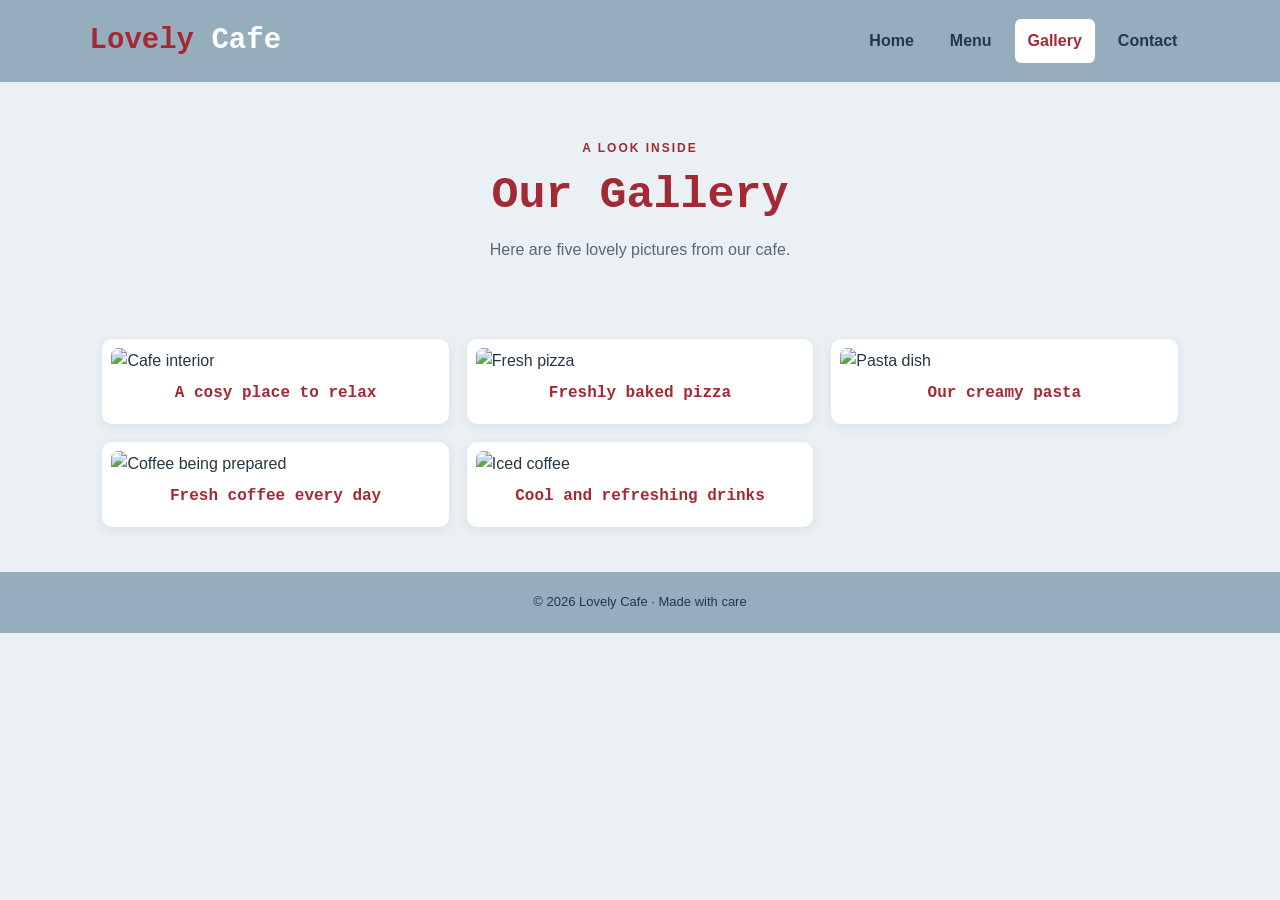
==== gallery.html @ 81d51805 "Add gallery page with five images Created a Gallery page with five different pictures of cafe food, " ====
<!DOCTYPE html>
<html lang="en"><head><meta charset="UTF-8"><meta name="viewport" content="width=device-width, initial-scale=1.0"><title>Lovely Cafe | Gallery</title><link rel="stylesheet" href="style.css"></head><body>
<header class="site-header"><div class="brand">Lovely <span>Cafe</span></div><nav><a href="index.html">Home</a><a href="menu.html">Menu</a><a class="active" href="gallery.html">Gallery</a><a href="contact.html">Contact</a></nav></header>
<main><section class="page-heading"><p class="eyebrow">A LOOK INSIDE</p><h1>Our Gallery</h1><p>Here are five lovely pictures from our cafe.</p></section>
<section class="section"><div class="gallery-grid">
<figure><img src="https://images.unsplash.com/photo-1554118811-1e0d58224f24?auto=format&fit=crop&w=900&q=85" alt="Cafe interior"><figcaption>A cosy place to relax</figcaption></figure>
<figure><img src="https://images.unsplash.com/photo-1513104890138-7c749659a591?auto=format&fit=crop&w=900&q=85" alt="Fresh pizza"><figcaption>Freshly baked pizza</figcaption></figure>
<figure><img src="https://images.unsplash.com/photo-1473093295043-cdd812d0e601?auto=format&fit=crop&w=900&q=85" alt="Pasta dish"><figcaption>Our creamy pasta</figcaption></figure>
<figure><img src="https://images.unsplash.com/photo-1495474472287-4d71bcdd2085?auto=format&fit=crop&w=900&q=85" alt="Coffee being prepared"><figcaption>Fresh coffee every day</figcaption></figure>
<figure><img src="https://images.unsplash.com/photo-1461023058943-07fcbe16d735?auto=format&fit=crop&w=900&q=85" alt="Iced coffee"><figcaption>Cool and refreshing drinks</figcaption></figure>
</div></section></main><footer>© 2026 Lovely Cafe · Made with care</footer></body></html>
---- style.css ----
*{box-sizing:border-box}body{margin:0;background:#eaf0f3;color:#263746;font-family:Verdana,Arial,sans-serif;line-height:1.6}.site-header{background:#95adbd;padding:18px 7%;display:flex;justify-content:space-between;align-items:center;gap:20px;flex-wrap:wrap}.brand{font-family:"Courier New",monospace;font-size:29px;font-weight:bold;color:#a32935}.brand span{color:white}.site-header nav{display:flex;gap:10px;flex-wrap:wrap}.site-header nav a{color:#263746;text-decoration:none;padding:9px 13px;border-radius:6px;font-weight:bold}.site-header nav a:hover,.site-header nav a.active{background:white;color:#a32935}.hero{display:grid;grid-template-columns:1fr 1fr;align-items:center;gap:35px;padding:55px 8%;background:#dce6ec}.hero img{width:100%;height:350px;object-fit:cover;border-radius:16px}.hero h1,.page-heading h1{font-family:"Courier New",monospace;color:#a32935;font-size:clamp(34px,5vw,55px);line-height:1.12;margin:8px 0 18px}.eyebrow{font-size:12px;letter-spacing:2px;font-weight:bold;color:#a32935}.button,button{display:inline-block;border:0;background:#a32935;color:white;padding:12px 20px;border-radius:7px;text-decoration:none;font-weight:bold;cursor:pointer;font-size:15px}.button:hover,button:hover{background:#76212b}.section{padding:45px 8%}.section h2,.contact-info h2{font-family:"Courier New",monospace;color:#a32935;font-size:30px;margin:0 0 5px}.section-intro{margin-top:0;color:#586875}.card-grid{display:grid;grid-template-columns:repeat(3,1fr);gap:22px;margin-top:22px}.food-card{background:white;border-radius:12px;overflow:hidden;box-shadow:0 4px 14px #26374616}.food-card img{width:100%;height:210px;object-fit:cover}.card-content{padding:15px 18px}.card-content h3,.menu-item h3{margin:0 0 5px;color:#a32935}.card-content p,.menu-item p{margin:0;color:#586875}.callout{text-align:center;background:#dce6ec;padding:35px 15px}.callout h2{color:#a32935;font-family:"Courier New",monospace;margin:0}.page-heading{text-align:center;padding:45px 15px 15px}.page-heading h1{font-size:45px;margin:4px 0 10px}.page-heading p:last-child{color:#586875}.menu-grid{display:grid;grid-template-columns:repeat(2,1fr);gap:18px;margin-top:22px}.menu-item{display:flex;gap:16px;align-items:center;background:white;padding:12px;border-radius:11px;box-shadow:0 3px 12px #26374612}.menu-item img{width:135px;height:115px;object-fit:cover;border-radius:8px}.menu-item strong{display:block;color:#a32935;margin-top:8px}.center{text-align:center;padding:0 0 45px}.gallery-grid{display:grid;grid-template-columns:repeat(3,1fr);gap:18px}.gallery-grid figure{margin:0;background:white;padding:9px;border-radius:10px;box-shadow:0 3px 12px #26374615}.gallery-grid img{width:100%;height:220px;object-fit:cover;border-radius:7px}.gallery-grid figcaption{text-align:center;padding:8px 3px;font-family:"Courier New",monospace;color:#a32935;font-weight:bold}.contact-layout{display:grid;grid-template-columns:1fr 1fr;gap:35px;align-items:start}.contact-info img{width:100%;height:210px;object-fit:cover;border-radius:10px;margin-top:12px}.contact-form{background:white;padding:24px;border-radius:12px;box-shadow:0 3px 14px #26374615}.contact-form label{display:block;font-weight:bold;margin:10px 0 5px}.contact-form input,.contact-form textarea{width:100%;padding:11px;border:1px solid #bdcbd4;border-radius:6px;font:inherit}.contact-form textarea{resize:vertical}.contact-form button{margin-top:15px}footer{text-align:center;padding:20px;background:#95adbd;color:#263746;font-size:13px}@media(max-width:750px){.hero,.contact-layout{grid-template-columns:1fr}.hero{padding:35px 6%}.hero img{height:260px}.card-grid,.gallery-grid{grid-template-columns:repeat(2,1fr)}.menu-grid{grid-template-columns:1fr}}@media(max-width:480px){.card-grid,.gallery-grid{grid-template-columns:1fr}.site-header{justify-content:center}.site-header nav{justify-content:center}.menu-item img{width:105px;height:100px}}
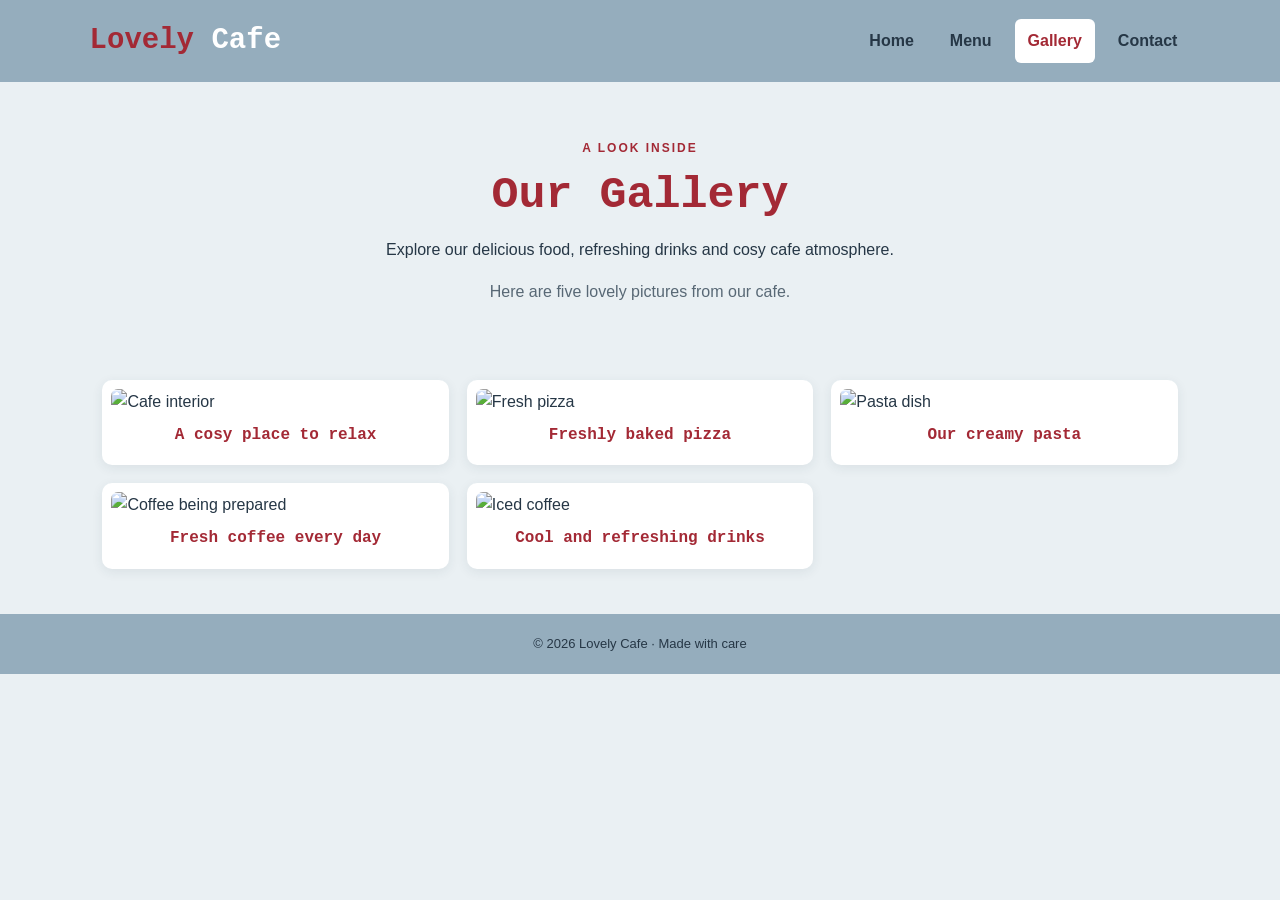
==== commit 37c6e77e: "Improve gallery page introduction Added an introduction to the Gallery page to make it more welcomin" ====
--- a/gallery.html
+++ b/gallery.html
@@ -1,7 +1,7 @@
 <!DOCTYPE html>
 <html lang="en"><head><meta charset="UTF-8"><meta name="viewport" content="width=device-width, initial-scale=1.0"><title>Lovely Cafe | Gallery</title><link rel="stylesheet" href="style.css"></head><body>
 <header class="site-header"><div class="brand">Lovely <span>Cafe</span></div><nav><a href="index.html">Home</a><a href="menu.html">Menu</a><a class="active" href="gallery.html">Gallery</a><a href="contact.html">Contact</a></nav></header>
-<main><section class="page-heading"><p class="eyebrow">A LOOK INSIDE</p><h1>Our Gallery</h1><p>Here are five lovely pictures from our cafe.</p></section>
+<main><section class="page-heading"><p class="eyebrow">A LOOK INSIDE</p><h1>Our Gallery</h1><p>Explore our delicious food, refreshing drinks and cosy cafe atmosphere.</p><p>Here are five lovely pictures from our cafe.</p></section>
 <section class="section"><div class="gallery-grid">
 <figure><img src="https://images.unsplash.com/photo-1554118811-1e0d58224f24?auto=format&fit=crop&w=900&q=85" alt="Cafe interior"><figcaption>A cosy place to relax</figcaption></figure>
 <figure><img src="https://images.unsplash.com/photo-1513104890138-7c749659a591?auto=format&fit=crop&w=900&q=85" alt="Fresh pizza"><figcaption>Freshly baked pizza</figcaption></figure>
